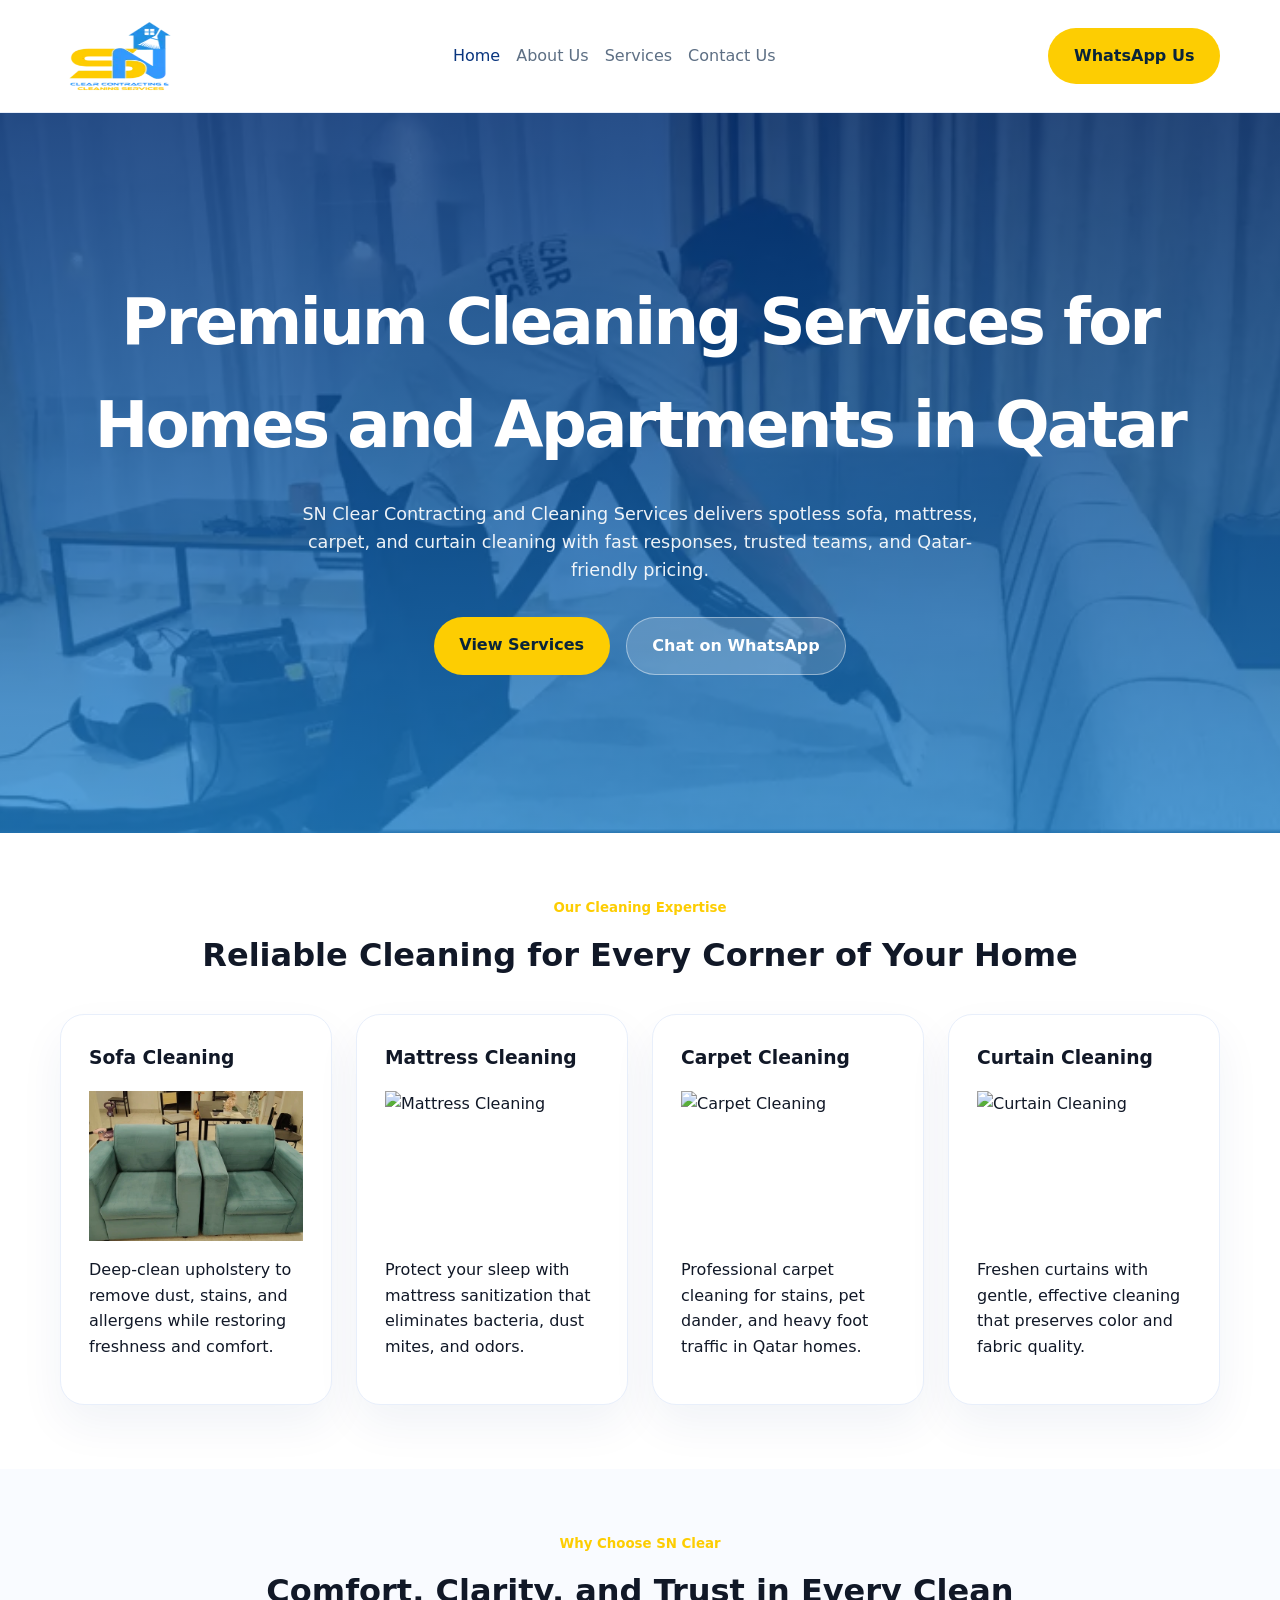
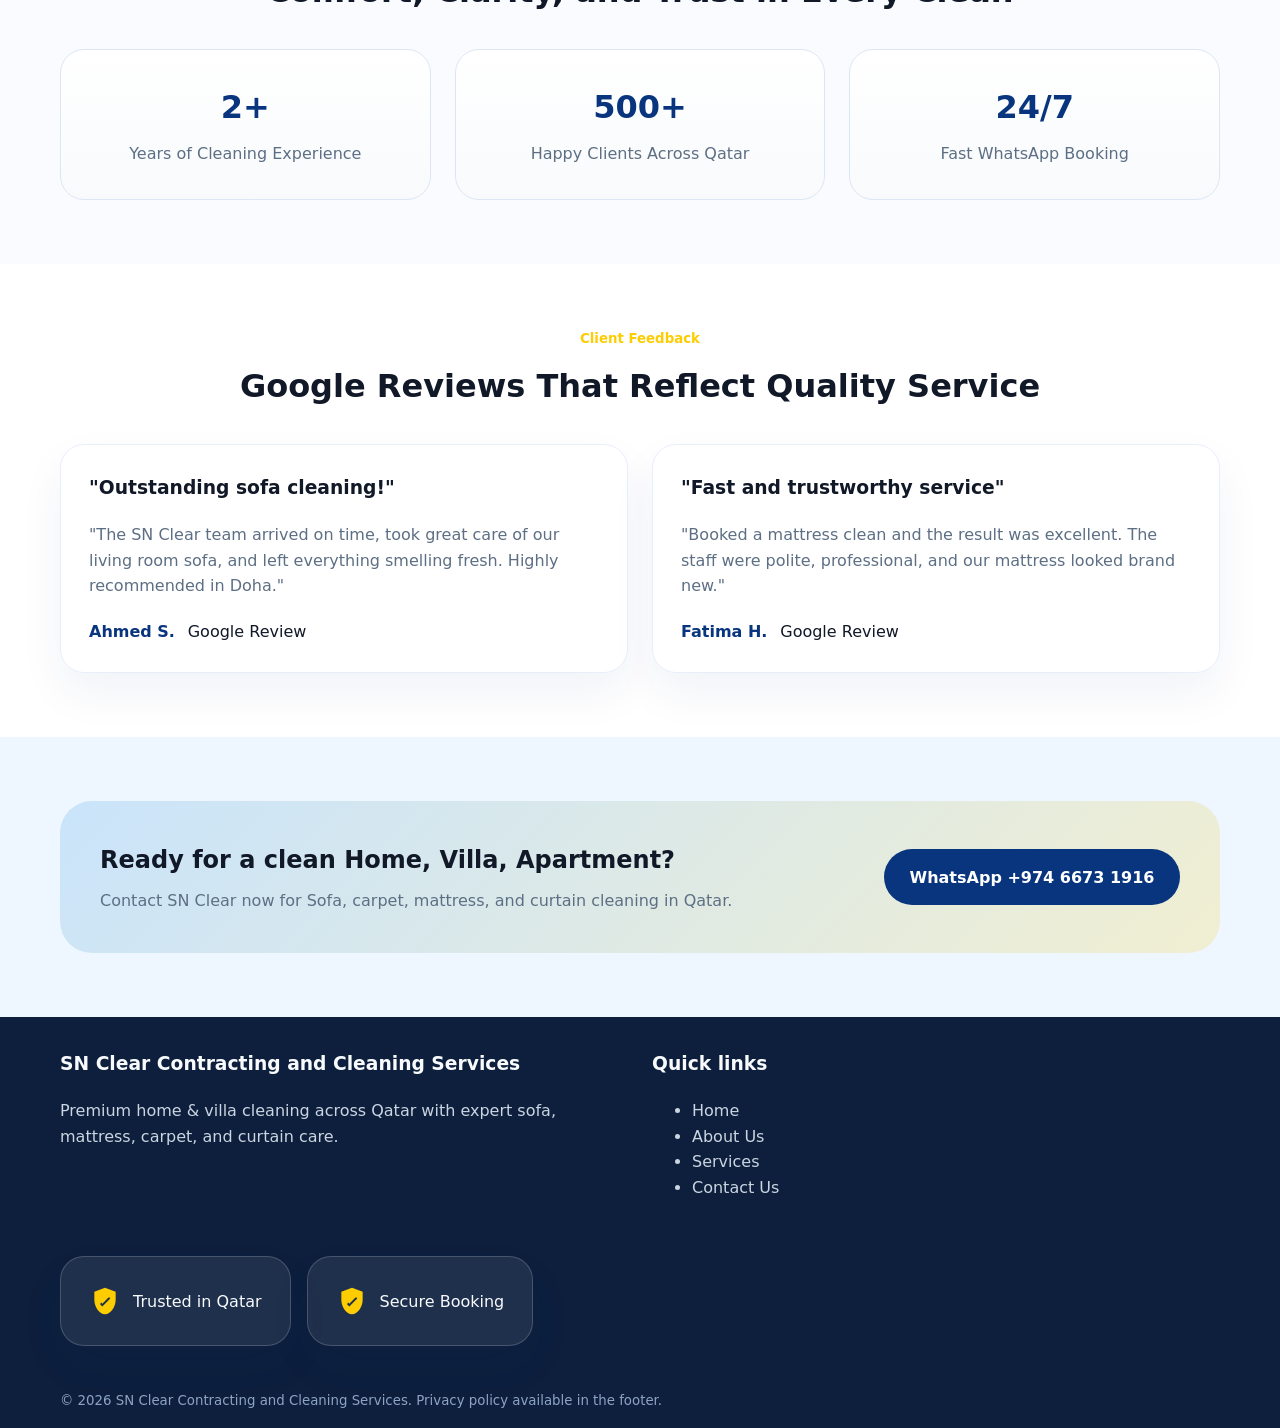
==== index.html @ ebb27ec4 "Add files via upload" ====
<!DOCTYPE html>
<html lang="en">
<head>
  <meta charset="UTF-8" />
  <meta name="viewport" content="width=device-width, initial-scale=1.0" />
  <title>SN Clear Contracting and Cleaning Services | Qatar</title>
  <link rel="stylesheet" href="styles.css" />
</head>
<body>
  <header>
    <div class="container navbar">
      <a  class="logo" href="index.html">
        <img width="120" height="80" src="/src/img/logo.webp" alt="SN Clear Contracting and Cleaning Services Logo" />
      </a>
      <nav>
        <ul>
          <li><a class="active" href="index.html">Home</a></li>
          <li><a href="about.html">About Us</a></li>
          <li><a href="services.html">Services</a></li>
          <li><a href="contact.html">Contact Us</a></li>
        </ul>
      </nav>
      <a class="button" href="https://wa.me/+97466731916" target="_blank" rel="noreferrer">WhatsApp Us</a>
    </div>
  </header>

  <main>
    <section class="hero">
      <div class="container">
        <h1>Premium Cleaning Services for Homes and Apartments in Qatar</h1>
        <p>SN Clear Contracting and Cleaning Services delivers spotless sofa, mattress, carpet, and curtain cleaning with fast responses, trusted teams, and Qatar-friendly pricing.</p>
        <div class="hero-actions">
          <a class="button" href="services.html">View Services</a>
          <a class="link-button" href="https://wa.me/+97466731916" target="_blank" rel="noreferrer">Chat on WhatsApp</a>
        </div>
      </div>
    </section>

    <section class="section">
      <div class="container section-heading">
        <small>Our Cleaning Expertise</small>
        <h2>Reliable Cleaning for Every Corner of Your Home</h2>
      </div>
      <div class="container cards services-list">
        <article class="service-card">
          <h3>Sofa Cleaning</h3>
          <img src="/src/img/sofa-cleaning.webp" alt="Sofa Cleaning" />
          <p>Deep-clean upholstery to remove dust, stains, and allergens while restoring freshness and comfort.</p>
        </article>
        <article class="service-card">
          <h3>Mattress Cleaning</h3>
          <img src="/src/img/mattress-cleaning.webp" alt="Mattress Cleaning" />   
          <p>Protect your sleep with mattress sanitization that eliminates bacteria, dust mites, and odors.</p>
        </article>
        <article class="service-card">
          <h3>Carpet Cleaning</h3>
          <img src="/src/img/carpet-cleaning.webp" alt="Carpet Cleaning" />
          <p>Professional carpet cleaning for stains, pet dander, and heavy foot traffic in Qatar homes.</p>
        </article>
        <article class="service-card">
          <h3>Curtain Cleaning</h3>
          <img src="/src/img/curtain-cleaning.avif" alt="Curtain Cleaning" />
          <p>Freshen curtains with gentle, effective cleaning that preserves color and fabric quality.</p>
        </article>
      </div>
    </section>

    <section class="section" style="background: #f9fbff;">
      <div class="container section-heading">
        <small>Why Choose SN Clear</small>
        <h2>Comfort, Clarity, and Trust in Every Clean</h2>
      </div>
      <div class="container overview-grid">
        <div class="overview-card">
          <strong>2+</strong>
          <span>Years of Cleaning Experience</span>
        </div>
        <div class="overview-card">
          <strong>500+</strong>
          <span>Happy Clients Across Qatar</span>
        </div>
        <div class="overview-card">
          <strong>24/7</strong>
          <span>Fast WhatsApp Booking</span>
        </div>
      </div>
    </section>

    <section class="section">
      <div class="container section-heading">
        <small>Client Feedback</small>
        <h2>Google Reviews That Reflect Quality Service</h2>
      </div>
      <div class="container testimonials-grid">
        <article class="testimonial-card">
          <h3>"Outstanding sofa cleaning!"</h3>
          <p>"The SN Clear team arrived on time, took great care of our living room sofa, and left everything smelling fresh. Highly recommended in Doha."</p>
          <div class="testimonial-author">
            <strong>Ahmed S.</strong>
            <span>Google Review</span>
          </div>
        </article>
        <article class="testimonial-card">
          <h3>"Fast and trustworthy service"</h3>
          <p>"Booked a mattress clean and the result was excellent. The staff were polite, professional, and our mattress looked brand new."</p>
          <div class="testimonial-author">
            <strong>Fatima H.</strong>
            <span>Google Review</span>
          </div>
        </article>
      </div>
    </section>

    <section class="section" style="background: #eef6ff;">
      <div class="container cta-block">
        <div>
          <h2>Ready for a clean Home, Villa, Apartment?</h2>
          <p>Contact SN Clear now for Sofa, carpet, mattress, and curtain cleaning in Qatar.</p>
        </div>
        <a class="button" href="https://wa.me/+97466731916" target="_blank" rel="noreferrer">WhatsApp +974 6673 1916</a>
      </div>
    </section>
  </main>

  <footer>
    <div class="container footer-top">
      <div class="footer-grid">
        <div>
          <h3>SN Clear Contracting and Cleaning Services</h3>
          <p>Premium home & villa cleaning across Qatar with expert sofa, mattress, carpet, and curtain care.</p>
        </div>
        <div>
          <h3>Quick links</h3>
          <ul>
            <li><a href="index.html">Home</a></li>
            <li><a href="about.html">About Us</a></li>
            <li><a href="services.html">Services</a></li>
            <li><a href="contact.html">Contact Us</a></li>
          </ul>
        </div>
      </div>
      <div class="footer-badges">
        <div class="trust-card">
          <svg viewBox="0 0 24 24" aria-hidden="true"><path d="M12 2L4 5v6c0 5.55 3.84 10.74 8 11 4.16-.26 8-5.45 8-11V5l-8-3zm3.59 8.59L10 16.17l-1.59-1.58L9 13l1 1 4.59-4.59L16 9.59z"></path></svg>
          <span>Trusted in Qatar</span>
        </div>
        <div class="trust-card">
          <svg viewBox="0 0 24 24" aria-hidden="true"><path d="M12 2L4 5v6c0 5.55 3.84 10.74 8 11 4.16-.26 8-5.45 8-11V5l-8-3zm3.59 8.59L10 16.17l-1.59-1.58L9 13l1 1 4.59-4.59L16 9.59z"></path></svg>
          <span>Secure Booking</span>
        </div>
      </div>
      <small>© 2026 SN Clear Contracting and Cleaning Services. Privacy policy available in the footer.</small>
    </div>
  </footer>
</body>
</html>
---- styles.css ----
/* Shared styles for SN Clear Contracting and Cleaning Services */
:root {
  --primary: #2391e6;
  --accent: #fdcd02;
  --dark: #09357e;
  --light: #f9fbff;
  --muted: #5d6f84;
  --shadow: rgba(3, 53, 126, 0.15);
}

* {
  box-sizing: border-box;
}

body {
  margin: 0;
  font-family: Inter, system-ui, -apple-system, BlinkMacSystemFont, "Segoe UI", sans-serif;
  color: #111827;
  background: #fff;
  line-height: 1.6;
}

a {
  color: inherit;
  text-decoration: none;
}

img {
  max-width: 100%;
  display: block;
}

button,
input,
textarea {
  font: inherit;
}

.container {
  width: min(1160px, calc(100% - 2rem));
  margin: 0 auto;
}

header {
  position: sticky;
  top: 0;
  z-index: 10;
  background: rgba(255,255,255,0.95);
  backdrop-filter: blur(10px);
  border-bottom: 1px solid #e6edf9;
}

.navbar {
  display: flex;
  align-items: center;
  justify-content: space-between;
  gap: 1rem;
  padding: 1rem 0;
}

.logo {
  font-weight: 700;
  color: var(--dark);
  font-size: 1.05rem;
}

nav ul {
  margin: 0;
  padding: 0;
  list-style: none;
  display: flex;
  flex-wrap: wrap;
  gap: 1rem;
  align-items: center;
}

nav a {
  color: var(--muted);
  transition: color 0.2s ease;
}

nav a:hover,
nav a.active {
  color: var(--dark);
}

.hero {
  min-height: 80vh;
  display: grid;
  place-items: center;
  color: white;
  text-align: center;
  padding: 4rem 1rem;
  background: linear-gradient(180deg, rgba(3,53,126,0.8), rgba(35,145,230,0.72)),
    url('/src/img/banner.webp') center/cover no-repeat;
}

.hero h1 {
  font-size: clamp(2.5rem, 5vw, 4.5rem);
  margin: 0;
  letter-spacing: -0.04em;
}

.hero p {
  max-width: 680px;
  margin: 1.5rem auto 2rem;
  font-size: 1.1rem;
  color: rgba(255,255,255,0.92);
}

.hero .hero-actions {
  display: flex;
  flex-wrap: wrap;
  justify-content: center;
  gap: 1rem;
}

.button,
.link-button {
  border: none;
  padding: 0.95rem 1.6rem;
  border-radius: 999px;
  font-weight: 600;
  cursor: pointer;
  transition: transform 0.2s ease, box-shadow 0.2s ease;
}

.button {
  background: var(--accent);
  color: #09243a;
}

.button:hover,
.link-button:hover {
  transform: translateY(-2px);
}

.link-button {
  background: rgba(255,255,255,0.18);
  color: #fff;
  border: 1px solid rgba(255,255,255,0.42);
}

.section {
  padding: 4rem 0;
}

.section-heading {
  text-align: center;
  margin-bottom: 2rem;
}

.section-heading small {
  display: block;
  color: var(--accent);
  font-weight: 700;
  margin-bottom: 0.75rem;
}

.section-heading h2 {
  margin: 0;
  font-size: clamp(2rem, 2.5vw, 2.9rem);
}

.cards {
  display: grid;
  gap: 1.5rem;
}

.card {
  background: #fff;
  border-radius: 24px;
  box-shadow: 0 24px 60px rgba(8, 40, 79, 0.08);
  padding: 2rem;
  border: 1px solid #eef5ff;
}

.card h3 {
  margin-top: 0;
}

.card p {
  margin: 1rem 0 0;
  color: var(--muted);
}
article.service-card img {
    height: 150px;
    width: 100%;
    object-fit: cover;
}
.overview-grid,
.testimonials-grid,
.values-grid,
.contact-grid {
  display: grid;
  gap: 1.5rem;
}

.overview-grid {
  grid-template-columns: repeat(3, minmax(220px, 1fr));
}

.overview-card {
  background: linear-gradient(180deg, #fff, #f8fafc);
  border-radius: 24px;
  padding: 2rem;
  border: 1px solid #dde7f3;
  text-align: center;
}

.overview-card strong {
  display: block;
  font-size: 2rem;
  color: var(--dark);
}

.overview-card span {
  display: block;
  margin-top: 0.5rem;
  color: var(--muted);
}

.services-list,
.testimonials-grid {
  grid-template-columns: repeat(auto-fit, minmax(240px, 1fr));
}

.service-card,
.testimonial-card,
.trust-card {
  border-radius: 24px;
  padding: 1.75rem;
  background: #fff;
  border: 1px solid #e8effb;
  box-shadow: 0 20px 45px rgba(16, 59, 114, 0.06);
  transition: box-shadow 0.2s ease, transform 0.2s ease;
}
.service-card:hover, .testimonial-card:hover, .trust-card:hover {
    box-shadow: 7px 16px 13px rgba(16, 59, 114, 0.06);
}
.service-card h3,
.testimonial-card h3,
.trust-card h3 {
  margin-top: 0;
}

.testimonial-card p {
  color: var(--muted);
}

.testimonial-author {
  display: flex;
  align-items: center;
  gap: 0.8rem;
  margin-top: 1.25rem;
}

.testimonial-author strong {
  display: block;
  color: var(--dark);
}

.cta-block {
  border-radius: 32px;
  padding: 2.5rem;
  background: linear-gradient(135deg, rgba(35,145,230,0.18), rgba(253,205,2,0.18));
  display: grid;
  gap: 1rem;
  align-items: center;
  justify-content: space-between;
  grid-template-columns: 1fr auto;
}

.cta-block h2 {
  margin: 0;
}

.cta-block p {
  margin: 0.5rem 0 0;
  color: var(--muted);
}

.cta-block .button {
  background: var(--dark);
  color: white;
}

footer {
  padding: 2rem 0 1rem;
  background: #0d1f3d;
  color: #f8fafc;
}

.footer-top {
  display: grid;
  gap: 1.5rem;
}

.footer-grid {
  display: grid;
  grid-template-columns: repeat(auto-fit, minmax(220px, 1fr));
  gap: 1.5rem;
}

.footer-grid h3 {
  margin-top: 0;
}

.footer-grid p,
.footer-grid a,
.footer-grid li {
  color: #cbd5e1;
}

.footer-grid a:hover {
  color: white;
}

.footer-badges {
  display: flex;
  flex-wrap: wrap;
  gap: 1rem;
  margin-top: 1rem;
}

.trust-card {
  display: inline-flex;
  align-items: center;
  gap: 0.75rem;
  background: rgba(255,255,255,0.08);
  border: 1px solid rgba(255,255,255,0.18);
}

.trust-card svg {
  width: 32px;
  height: 32px;
  fill: var(--accent);
}

footer small {
  display: block;
  margin-top: 1.25rem;
  color: #8ea3c4;
}

form {
  display: grid;
  gap: 1rem;
}

input,
textarea,
select {
  width: 100%;
  border: 1px solid #cfdcea;
  border-radius: 14px;
  padding: 0.95rem 1rem;
  background: #fff;
  color: #102a43;
}

select {
  appearance: none;
}

textarea {
  min-height: 160px;
  resize: vertical;
}

button.submit {
  width: fit-content;
  background: var(--primary);
  color: white;
}

.page-header {
  padding: 4rem 0 2rem;
  background: linear-gradient(180deg, #eef6ff 0%, #fff 100%);
}

.page-header h1 {
  margin: 0;
  font-size: clamp(2.4rem, 4vw, 3.6rem);
}

.page-header p {
  max-width: 760px;
  color: var(--muted);
}

.page-nav {
  margin-top: 1rem;
  display: flex;
  flex-wrap: wrap;
  gap: 0.5rem;
  align-items: center;
}

.page-nav a {
  color: var(--primary);
}

.badge {
  display: inline-flex;
  gap: 0.5rem;
  padding: 0.85rem 1rem;
  border-radius: 999px;
  background: #fff4d2;
  color: #8a5a00;
  font-weight: 700;
}

@media (max-width: 800px) {
  .navbar,
  .cta-block,
  .footer-top,
  .contact-grid {
    grid-template-columns: 1fr;
  }
  .hero {
    padding: 3rem 1rem;
  }
}

@media (max-width: 640px) {
  .hero {
    padding: 3rem 1rem;
  }
  nav ul {
    justify-content: center;
  }
  .overview-grid,
  .services-list,
  .testimonials-grid {
    grid-template-columns: 1fr;
  }
}
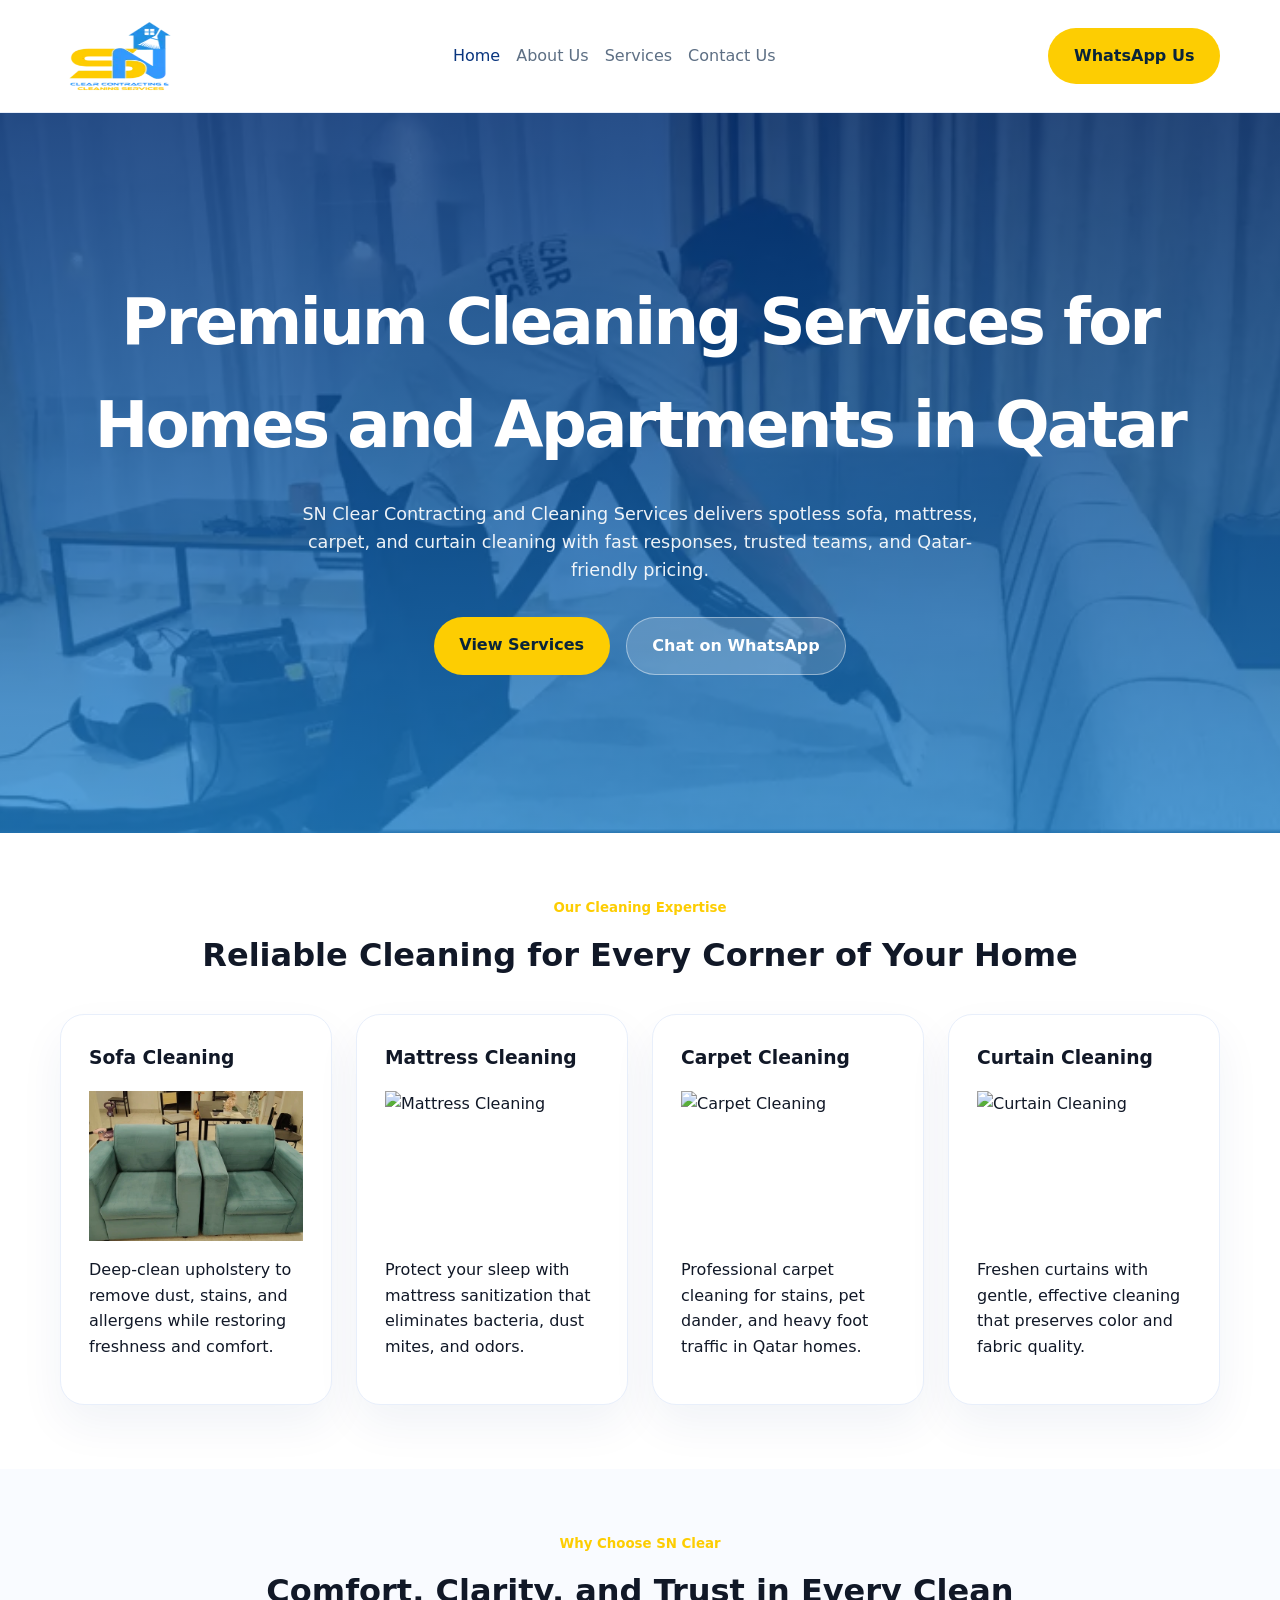
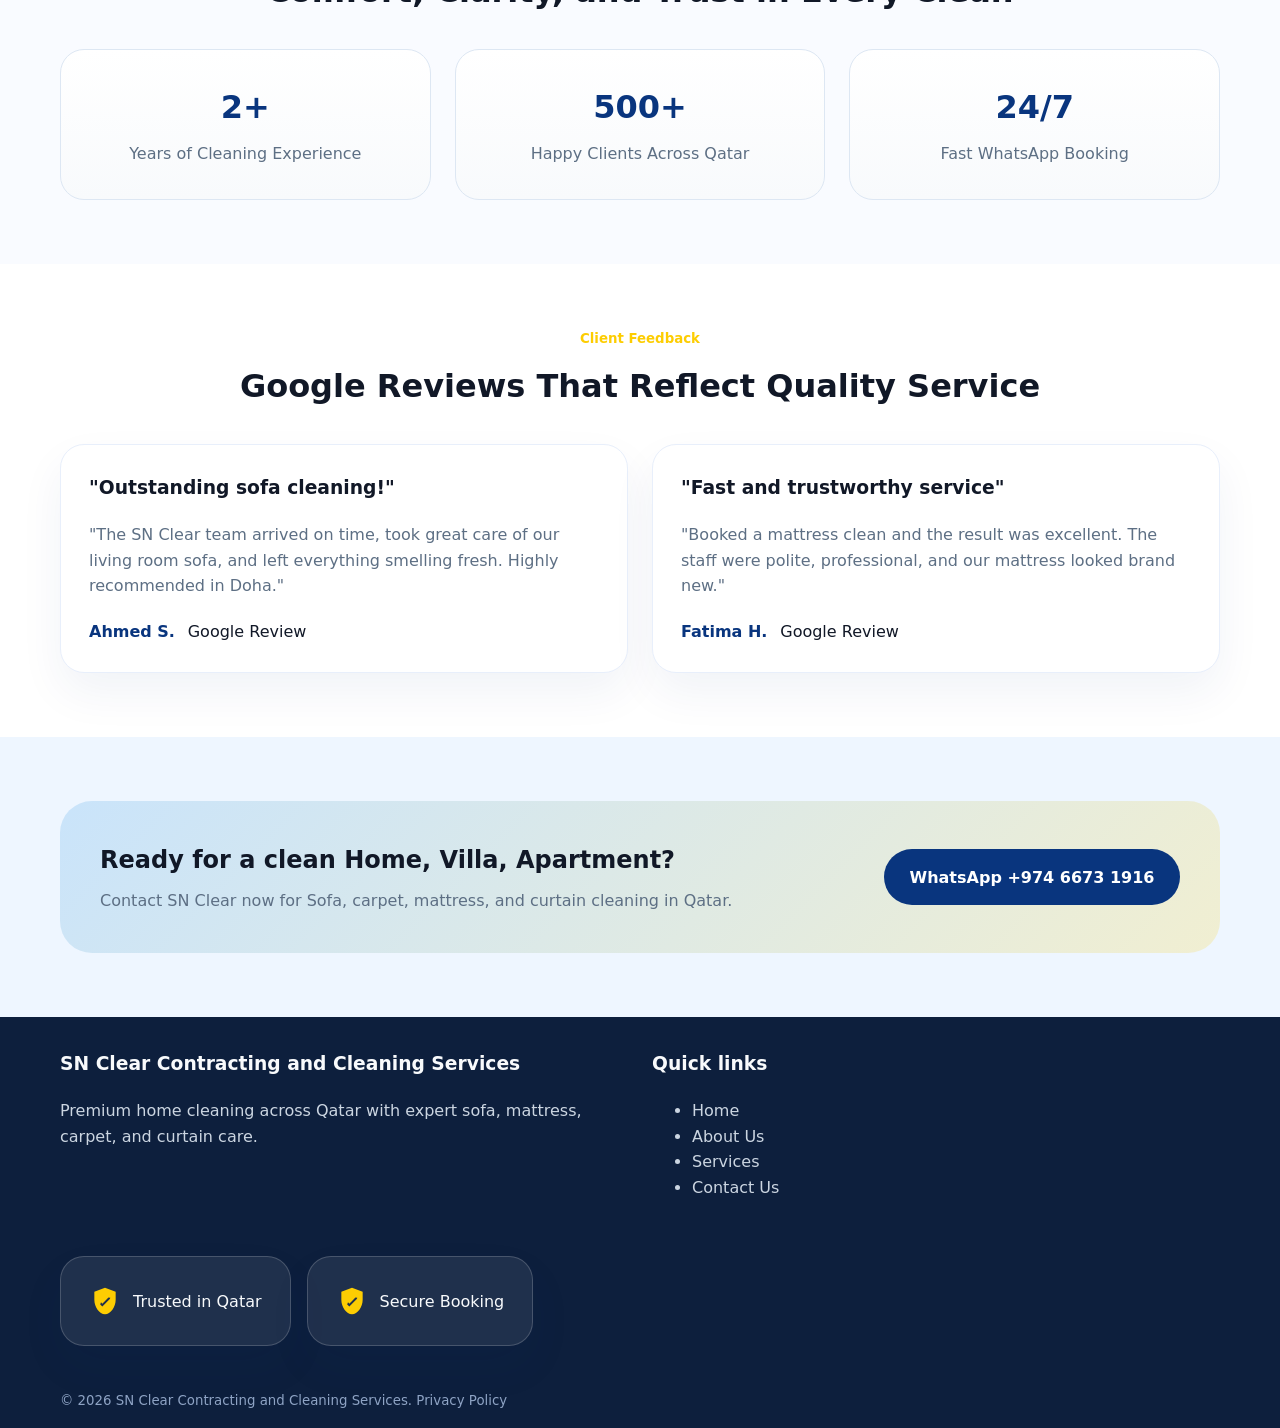
==== commit f9b24ce8: "fix header" ====
--- a/index.html
+++ b/index.html
@@ -3,26 +3,11 @@
 <head>
   <meta charset="UTF-8" />
   <meta name="viewport" content="width=device-width, initial-scale=1.0" />
-  <title>SN Clear Contracting and Cleaning Services | Qatar</title>
+  <title>About Us | SN Clear Contracting and Cleaning Services</title>
   <link rel="stylesheet" href="styles.css" />
 </head>
 <body>
-  <header>
-    <div class="container navbar">
-      <a  class="logo" href="index.html">
-        <img width="120" height="80" src="/src/img/logo.webp" alt="SN Clear Contracting and Cleaning Services Logo" />
-      </a>
-      <nav>
-        <ul>
-          <li><a class="active" href="index.html">Home</a></li>
-          <li><a href="about.html">About Us</a></li>
-          <li><a href="services.html">Services</a></li>
-          <li><a href="contact.html">Contact Us</a></li>
-        </ul>
-      </nav>
-      <a class="button" href="https://wa.me/+97466731916" target="_blank" rel="noreferrer">WhatsApp Us</a>
-    </div>
-  </header>
+  <div id="site-header"></div>
 
   <main>
     <section class="hero">
@@ -44,22 +29,22 @@
       <div class="container cards services-list">
         <article class="service-card">
           <h3>Sofa Cleaning</h3>
-          <img src="/src/img/sofa-cleaning.webp" alt="Sofa Cleaning" />
+          <img src="src/img/sofa-cleaning.webp" alt="Sofa Cleaning" />
           <p>Deep-clean upholstery to remove dust, stains, and allergens while restoring freshness and comfort.</p>
         </article>
         <article class="service-card">
           <h3>Mattress Cleaning</h3>
-          <img src="/src/img/mattress-cleaning.webp" alt="Mattress Cleaning" />   
+          <img src="src/img/mattress-cleaning.webp" alt="Mattress Cleaning" />   
           <p>Protect your sleep with mattress sanitization that eliminates bacteria, dust mites, and odors.</p>
         </article>
         <article class="service-card">
           <h3>Carpet Cleaning</h3>
-          <img src="/src/img/carpet-cleaning.webp" alt="Carpet Cleaning" />
+          <img src="src/img/carpet-cleaning.webp" alt="Carpet Cleaning" />
           <p>Professional carpet cleaning for stains, pet dander, and heavy foot traffic in Qatar homes.</p>
         </article>
         <article class="service-card">
           <h3>Curtain Cleaning</h3>
-          <img src="/src/img/curtain-cleaning.avif" alt="Curtain Cleaning" />
+          <img src="src/img/curtain-cleaning.webp" alt="Curtain Cleaning" />
           <p>Freshen curtains with gentle, effective cleaning that preserves color and fabric quality.</p>
         </article>
       </div>
@@ -122,35 +107,7 @@
     </section>
   </main>
 
-  <footer>
-    <div class="container footer-top">
-      <div class="footer-grid">
-        <div>
-          <h3>SN Clear Contracting and Cleaning Services</h3>
-          <p>Premium home & villa cleaning across Qatar with expert sofa, mattress, carpet, and curtain care.</p>
-        </div>
-        <div>
-          <h3>Quick links</h3>
-          <ul>
-            <li><a href="index.html">Home</a></li>
-            <li><a href="about.html">About Us</a></li>
-            <li><a href="services.html">Services</a></li>
-            <li><a href="contact.html">Contact Us</a></li>
-          </ul>
-        </div>
-      </div>
-      <div class="footer-badges">
-        <div class="trust-card">
-          <svg viewBox="0 0 24 24" aria-hidden="true"><path d="M12 2L4 5v6c0 5.55 3.84 10.74 8 11 4.16-.26 8-5.45 8-11V5l-8-3zm3.59 8.59L10 16.17l-1.59-1.58L9 13l1 1 4.59-4.59L16 9.59z"></path></svg>
-          <span>Trusted in Qatar</span>
-        </div>
-        <div class="trust-card">
-          <svg viewBox="0 0 24 24" aria-hidden="true"><path d="M12 2L4 5v6c0 5.55 3.84 10.74 8 11 4.16-.26 8-5.45 8-11V5l-8-3zm3.59 8.59L10 16.17l-1.59-1.58L9 13l1 1 4.59-4.59L16 9.59z"></path></svg>
-          <span>Secure Booking</span>
-        </div>
-      </div>
-      <small>© 2026 SN Clear Contracting and Cleaning Services. Privacy policy available in the footer.</small>
-    </div>
-  </footer>
+  <div id="site-footer"></div>
+  <script src="components.js"></script>
 </body>
 </html>
